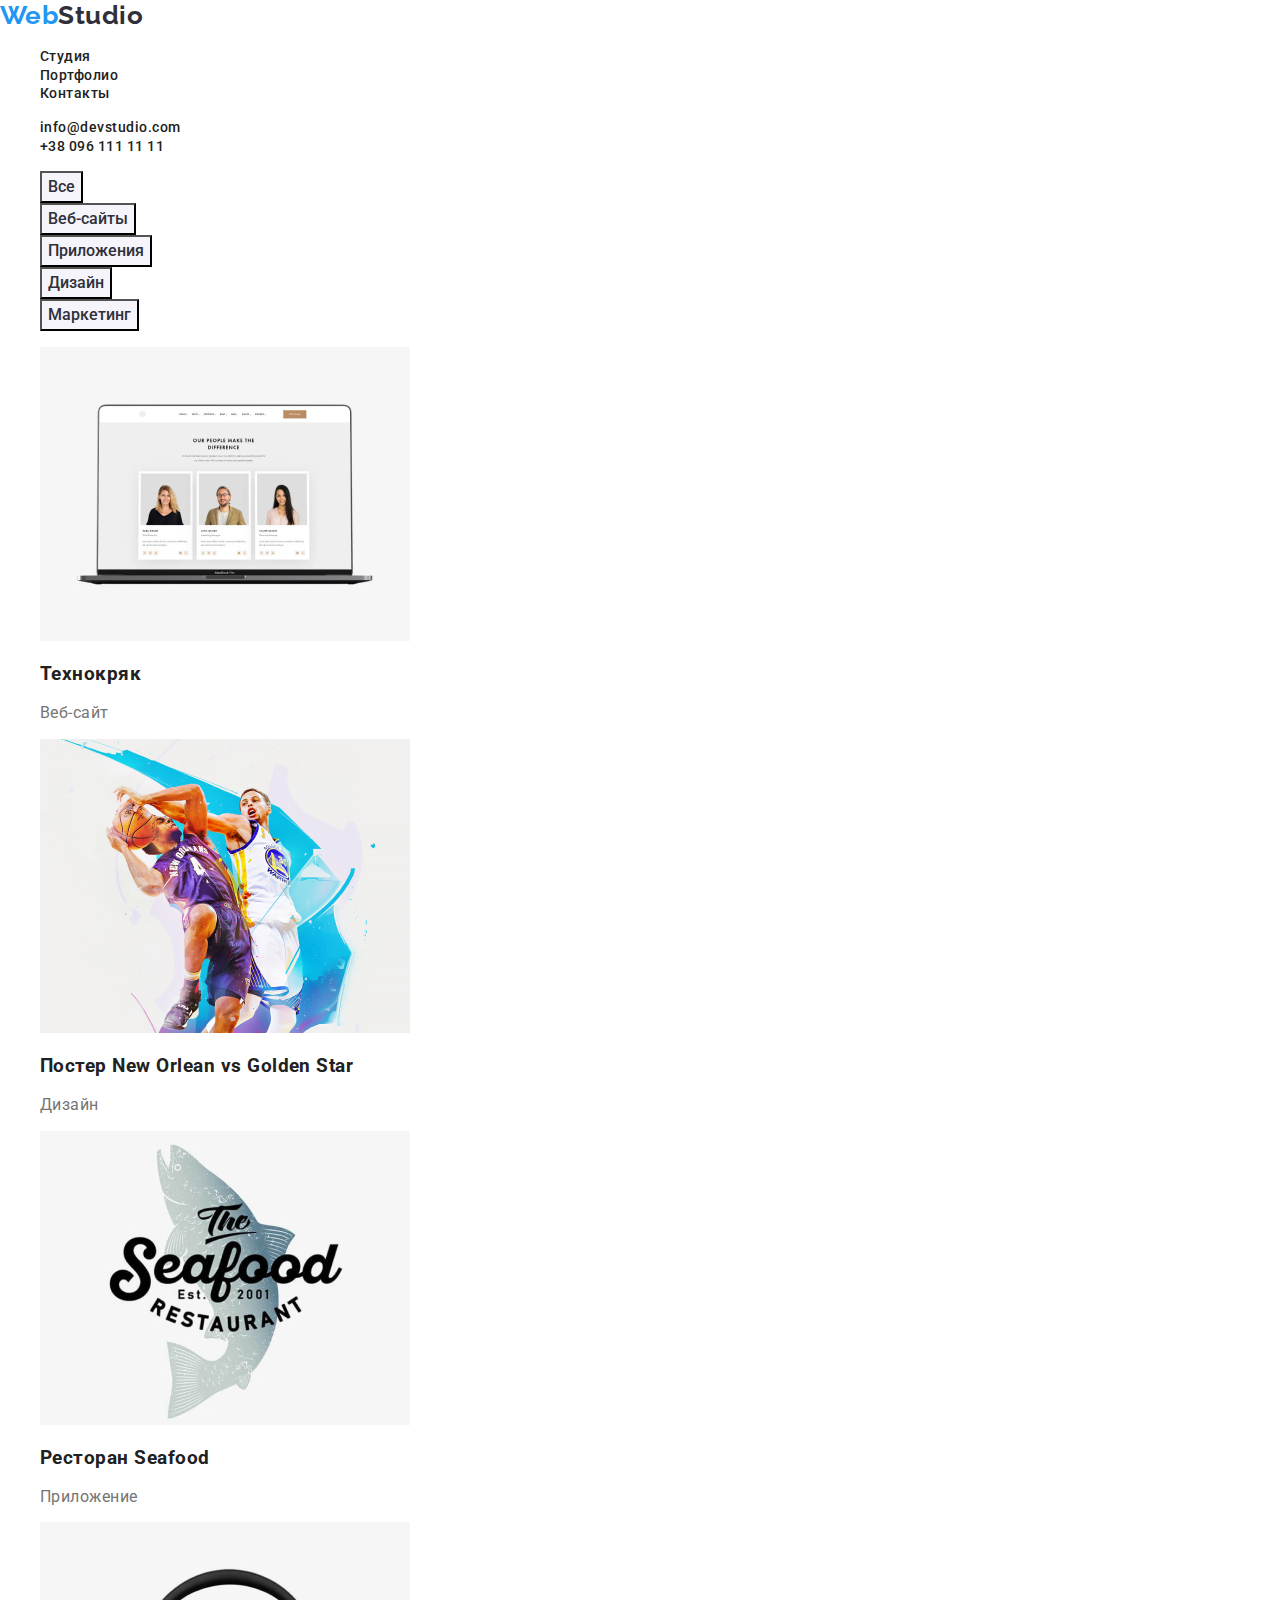
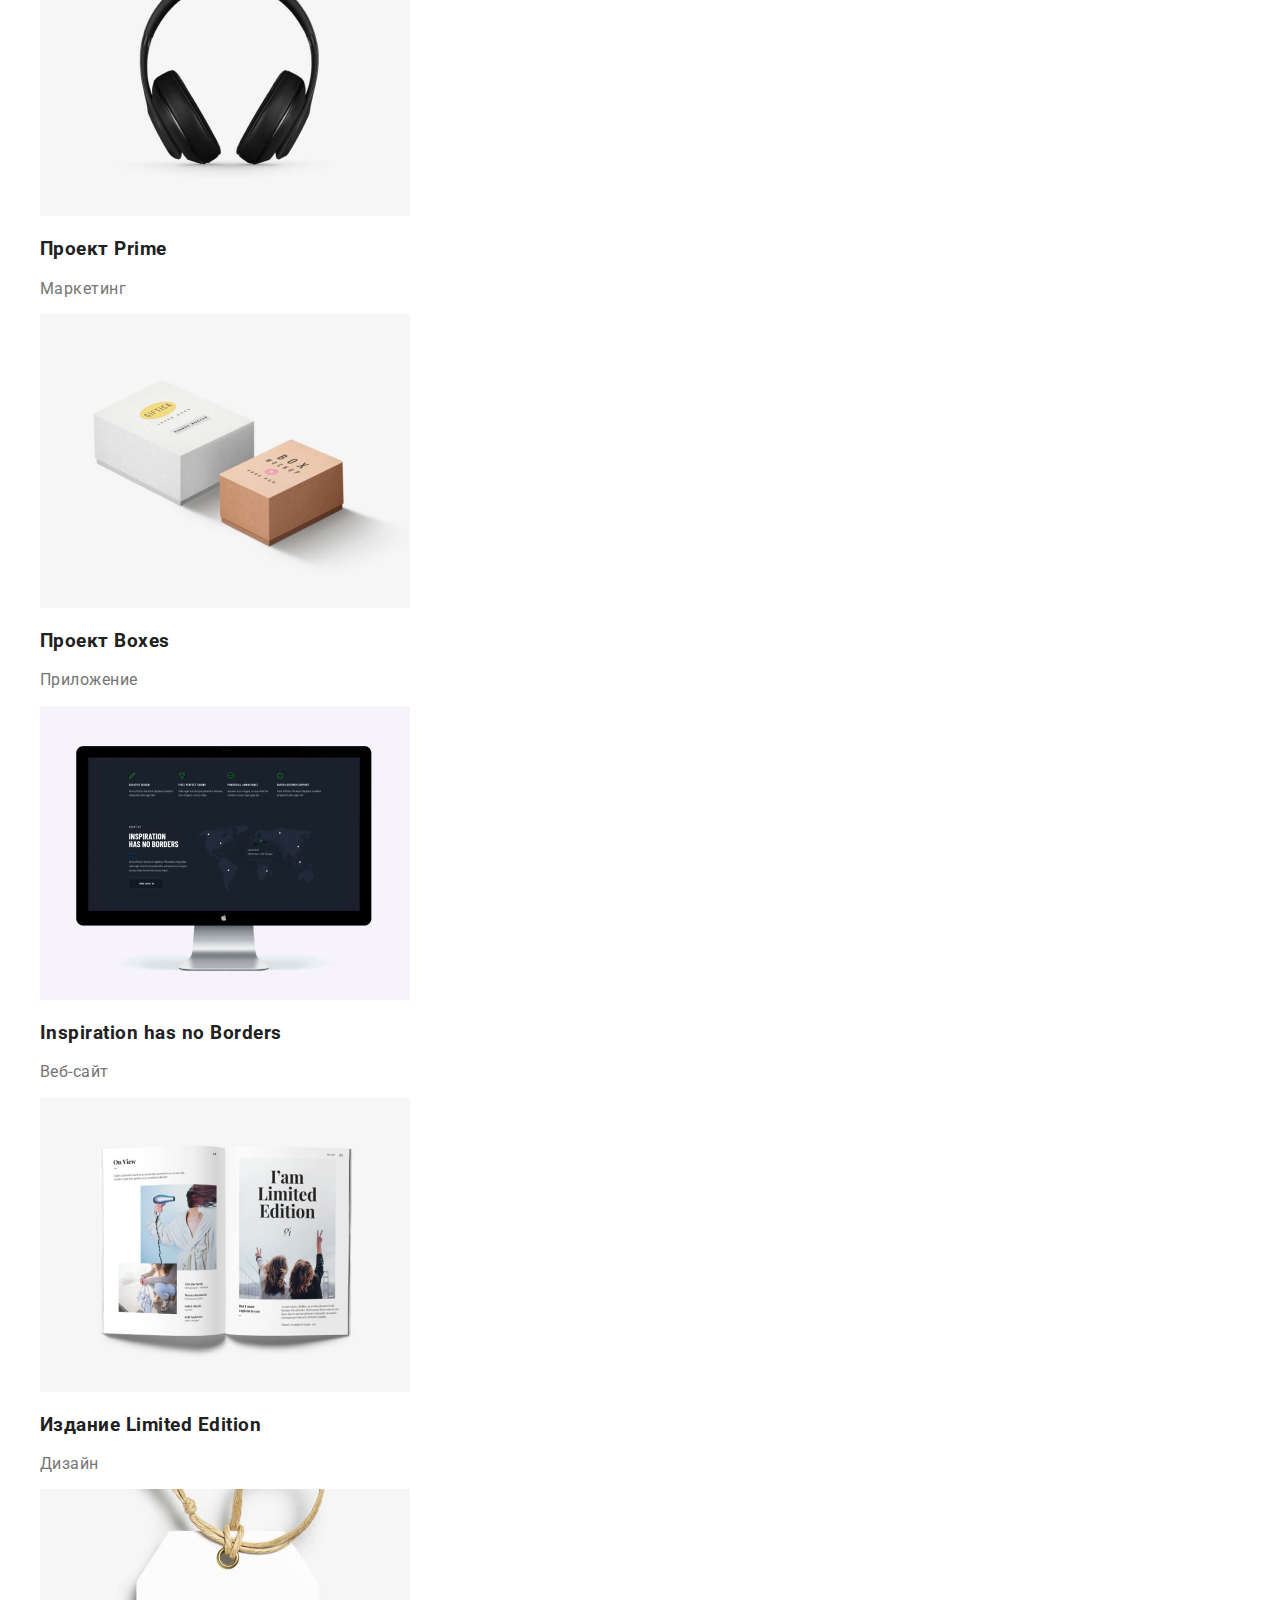
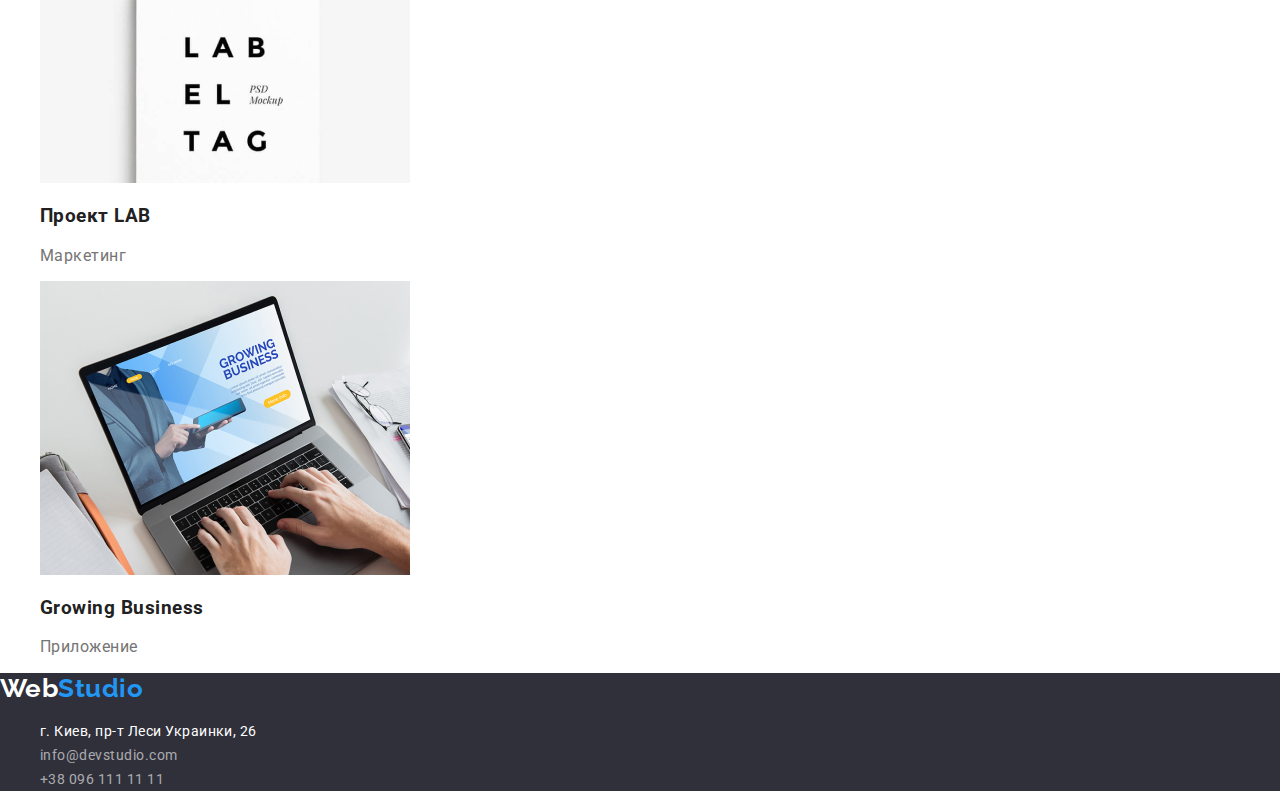
==== portfolio.html @ 506db067 "main" ====
<!DOCTYPE html>
<html lang="en">

<head>
    <meta charset="UTF-8">
    <meta http-equiv="X-UA-Compatible" content="IE=edge">
    <meta name="viewport" content="width=device-width, initial-scale=1.0">
    <link href="https://fonts.googleapis.com/css2?family=Raleway:wght@700&family=Roboto:wght@400;500;700;900&display=swap" rel="stylesheet">
    <link rel="stylesheet" type="text/css" href="./modern-normalize.css" />
    <link rel="stylesheet" type="text/css" href="./styles/portfolio.css" />
    <title>Document</title>

</head>

<body>
    <!--HEADER-->
    <header>
        <nav class="nav">

            <a href="" class="nav_logo">Web<span>Studio</span></a>

            <ul class="menu">
                <li class="items"><a href="./index.html">Студия</a></li>
                <li class="items"><a href="">Портфолио</a></li>
                <li class="items"><a href="">Контакты</a></li>
            </ul>

        </nav>

        <ul class="contacts">
            <li class="mail">
                <a href="mailto:info@devstudio.com">info@devstudio.com</a>
            </li>
            <li class="tel">
                <a href="tel:+380961111111">+38 096 111 11 11</a>
            </li>
        </ul>
    </header>

    <main>
        <section class="main-buttons">

            <ul>
                <li><button type="button" class="buttons">Все</button></li>
                <li><button type="button" class="buttons">Веб-сайты</button></li>
                <li><button type="button" class="buttons">Приложения</button></li>
                <li><button type="button" class="buttons">Дизайн</button></li>
                <li><button type="button" class="buttons">Маркетинг</button></li>
            </ul>

        </section>

        <section class="portfolio">


            <ul>

                <li class="cards ">
                    <img src="./images/portfolio/img.jpg" alt="Технокряк" width="370">

                    <h3>Технокряк</h3>
                    <p>Веб-сайт</p>


                </li>
                <li class="cards ">
                    <img src="./images/portfolio/img-1.jpg" alt=" Постер New Orlean vs Golden Star
                    " width="370">


                    <h3>Постер New Orlean vs Golden Star</h3>
                    <p>Дизайн</p>


                </li>
                <li class="cards ">
                    <img src="./images/portfolio/img-2.jpg" alt="Ресторан Seafood " width="370">

                    <h3>Ресторан Seafood</h3>
                    <p>Приложение</p>

                </li>
                <li class="cards ">

                    <img src="./images/portfolio/img-3.jpg" alt="Проект Prime " width="370">

                    <h3>Проект Prime</h3>
                    <p>Маркетинг</p>

                </li>
                <li class="cards ">
                    <img src="./images/portfolio/img-4.jpg" alt=" Проект Boxes" width="370">

                    <h3>Проект Boxes</h3>
                    <p>Приложение</p>


                </li>
                <li class="cards ">

                    <img src="./images/portfolio/img-5.jpg" alt="Inspiration has no Borders " width="370">
                    <h3>Inspiration has no Borders</h3>
                    <p>Веб-сайт</p>


                </li>
                <li class="cards ">
                    <img src="./images/portfolio/img-6.jpg" alt="Издание Limited Edition" width="370">

                    <h3>Издание Limited Edition</h3>
                    <p>Дизайн</p>


                </li>
                <li class="cards ">
                    <img src="./images/portfolio/img-7.jpg" alt="Проект LAB" width="370 ">

                    <h3>Проект LAB</h3>
                    <p>Маркетинг</p>


                </li>
                <li class="cards ">
                    <img src="./images/portfolio/img-8.jpg " alt="Growing Business " width="370 ">

                    <h3>Growing Business</h3>
                    <p>Приложение</p>


                </li>
            </ul>


        </section>
    </main>

    <!--FOOTER-->

    <footer>

        <a href=" " class="logo "><span>Web</span>Studio</a>
        <ul id="address ">

            <li>
                <a href="https://goo.gl/maps/dbALaQ9YhSVhBDLY6 " class="footer-address ">г. Киев, пр-т Леси Украинки, 26</a>
            </li>

            <li>
                <a href="mailto:info@devstudio.com " class="footer-mail ">info@devstudio.com</a>
            </li>
            <li>
                <a href="tel:+380961111111 " class="footer-tel ">+38 096 111 11 11</a>
            </li>
        </ul>

    </footer>






</body>









</html>
---- styles/portfolio.css ----
body {
    font-family: Roboto, -apple-system, BlinkMacSystemFont, 'Segoe UI', Roboto, Oxygen, Ubuntu, Cantarell, 'Open Sans', 'Helvetica Neue', sans-serif;
    color: var(--h-color);
    letter-spacing: 0.03em;
}

p {
    color: var(--p-color);
}

ul {
    list-style: none;
}

a {
    text-decoration: none;
}

 :root {
    --brand-grey: #F5F4FA;
    --blue-color: #2196F3;
    --h-color: rgba(33, 33, 33, 1);
    --brand-dark: #2F303A;
    --p-color: rgba(117, 117, 117, 1);
}

.nav_logo {
    font-family: Raleway;
    font-size: 26px;
    font-weight: 700;
    line-height: 1.2;
    color: var(--blue-color);
}

.nav_logo>span {
    color: var(--brand-dark);
}

.menu a {
    font-size: 14px;
    font-weight: 500;
    line-height: 1.1;
    color: var(--h-color);
}

.contacts a {
    color: var(--h-color);
    font-size: 14px;
    font-weight: 500;
    line-height: 1.1;
}

.menu a:hover,
.contacts a:hover {
    color: var(--blue-color);
}

.buttons {
    background-color: var(--brand-grey);
    color: var(--brand-dark);
    font-weight: 500;
    font-size: 16px;
    line-height: 26px;
}

.buttons:hover {
    background-color: var(--blue-color);
    color: white;
    cursor: pointer;
}


/* FOOOOOTER */

footer {
    background-color: var(--brand-dark);
}

footer>.logo {
    font-family: Raleway;
    font-size: 26px;
    font-weight: 700;
    line-height: 1.2;
    color: var(--blue-color);
}

footer>.logo>span {
    color: white;
}

.footer-address {
    font-size: 14px;
    line-height: 1.7;
    color: #FFFFFF;
}

.footer-mail,
.footer-tel {
    font-size: 14px;
    line-height: 1.7;
    color: rgba(255, 255, 255, 0.6);
}

.footer-address:hover {
    color: var(--blue-color);
}

.footer-mail:hover,
.footer-tel:hover {
    color: var(--blue-color);
}
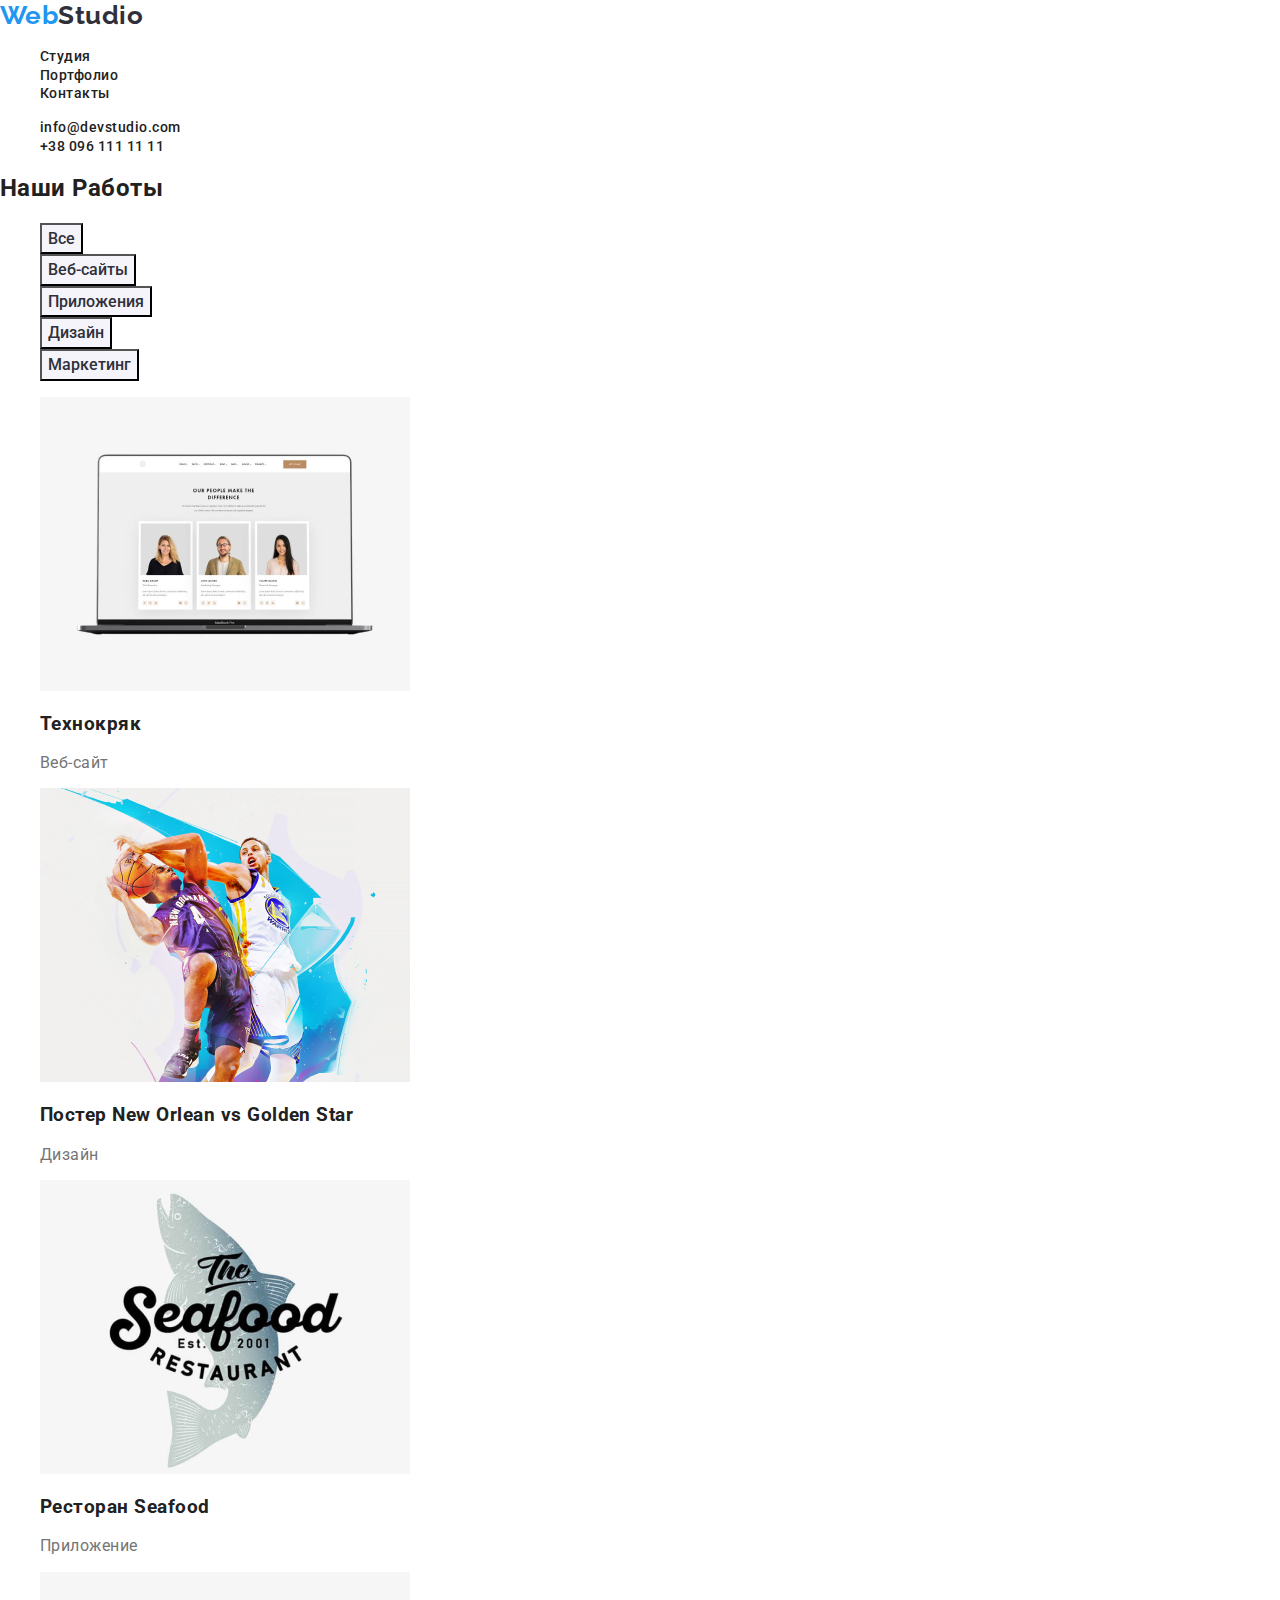
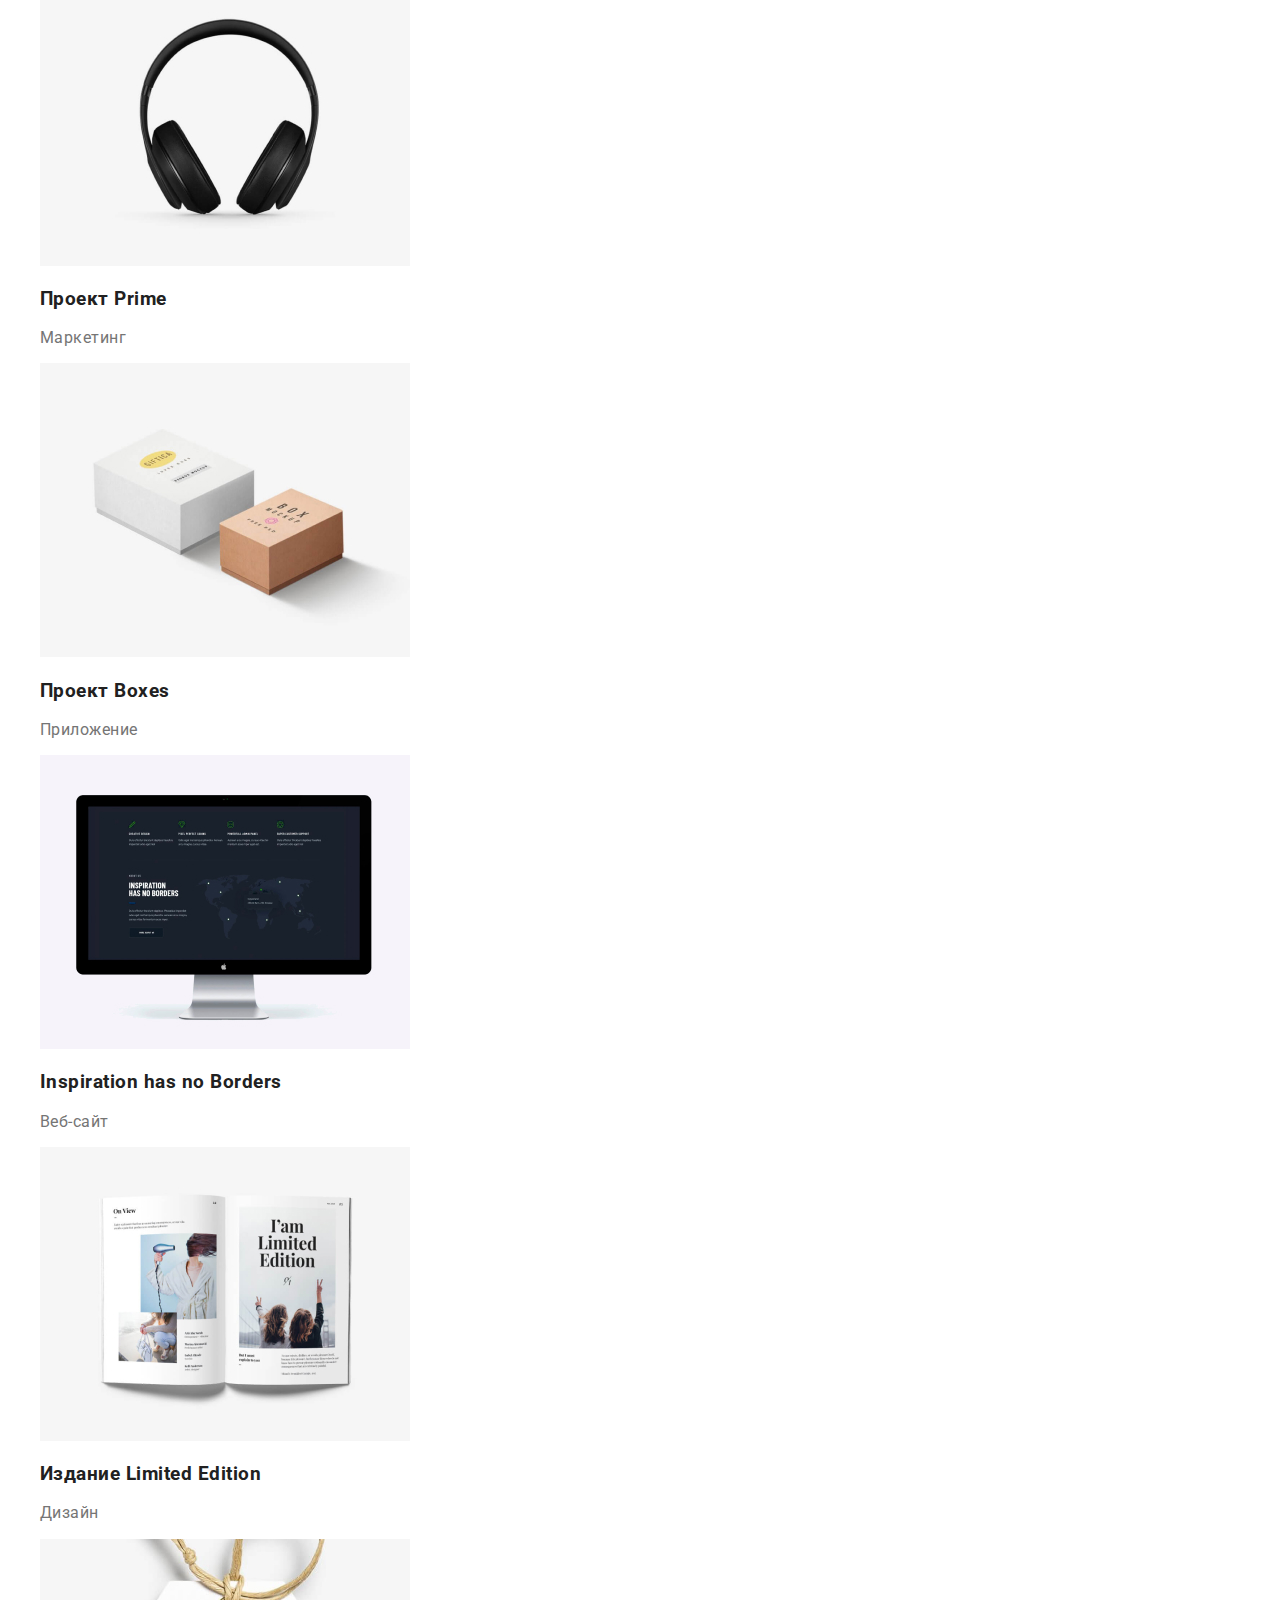
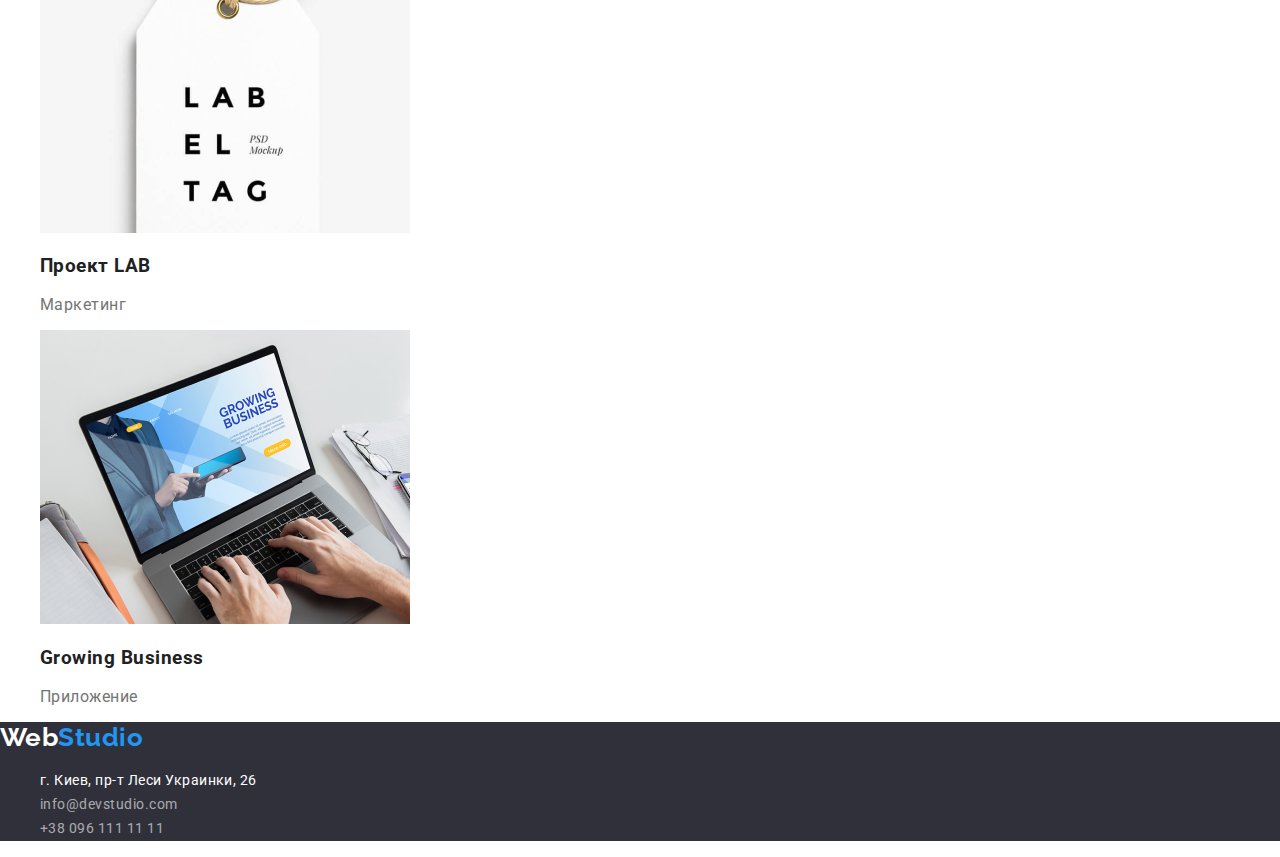
==== commit e9881db5: "mistakes fixed" ====
--- a/portfolio.html
+++ b/portfolio.html
@@ -39,7 +39,7 @@
 
     <main>
         <section class="main-buttons">
-
+            <h2>Наши Работы</h2>
             <ul>
                 <li><button type="button" class="buttons">Все</button></li>
                 <li><button type="button" class="buttons">Веб-сайты</button></li>
@@ -113,7 +113,7 @@
 
                 </li>
                 <li class="cards ">
-                    <img src="./images/portfolio/img-7.jpg" alt="Проект LAB" width="370 ">
+                    <img src="./images/portfolio/img-7.jpg" alt="Проект LAB" width="370">
 
                     <h3>Проект LAB</h3>
                     <p>Маркетинг</p>
@@ -121,7 +121,7 @@
 
                 </li>
                 <li class="cards ">
-                    <img src="./images/portfolio/img-8.jpg " alt="Growing Business " width="370 ">
+                    <img src="./images/portfolio/img-8.jpg " alt="Growing Business " width="370">
 
                     <h3>Growing Business</h3>
                     <p>Приложение</p>
@@ -139,17 +139,17 @@
     <footer>
 
         <a href=" " class="logo "><span>Web</span>Studio</a>
-        <ul id="address ">
+        <ul id="address">
 
             <li>
-                <a href="https://goo.gl/maps/dbALaQ9YhSVhBDLY6 " class="footer-address ">г. Киев, пр-т Леси Украинки, 26</a>
+                <a href="https://goo.gl/maps/dbALaQ9YhSVhBDLY6" class="footer-address ">г. Киев, пр-т Леси Украинки, 26</a>
             </li>
 
             <li>
-                <a href="mailto:info@devstudio.com " class="footer-mail ">info@devstudio.com</a>
+                <a href="mailto:info@devstudio.com" class="footer-mail ">info@devstudio.com</a>
             </li>
             <li>
-                <a href="tel:+380961111111 " class="footer-tel ">+38 096 111 11 11</a>
+                <a href="tel:+380961111111" class="footer-tel ">+38 096 111 11 11</a>
             </li>
         </ul>
 
--- a/styles/portfolio.css
+++ b/styles/portfolio.css
@@ -60,7 +60,7 @@
     color: var(--brand-dark);
     font-weight: 500;
     font-size: 16px;
-    line-height: 26px;
+    line-height: 1.6;
 }
 
 .buttons:hover {
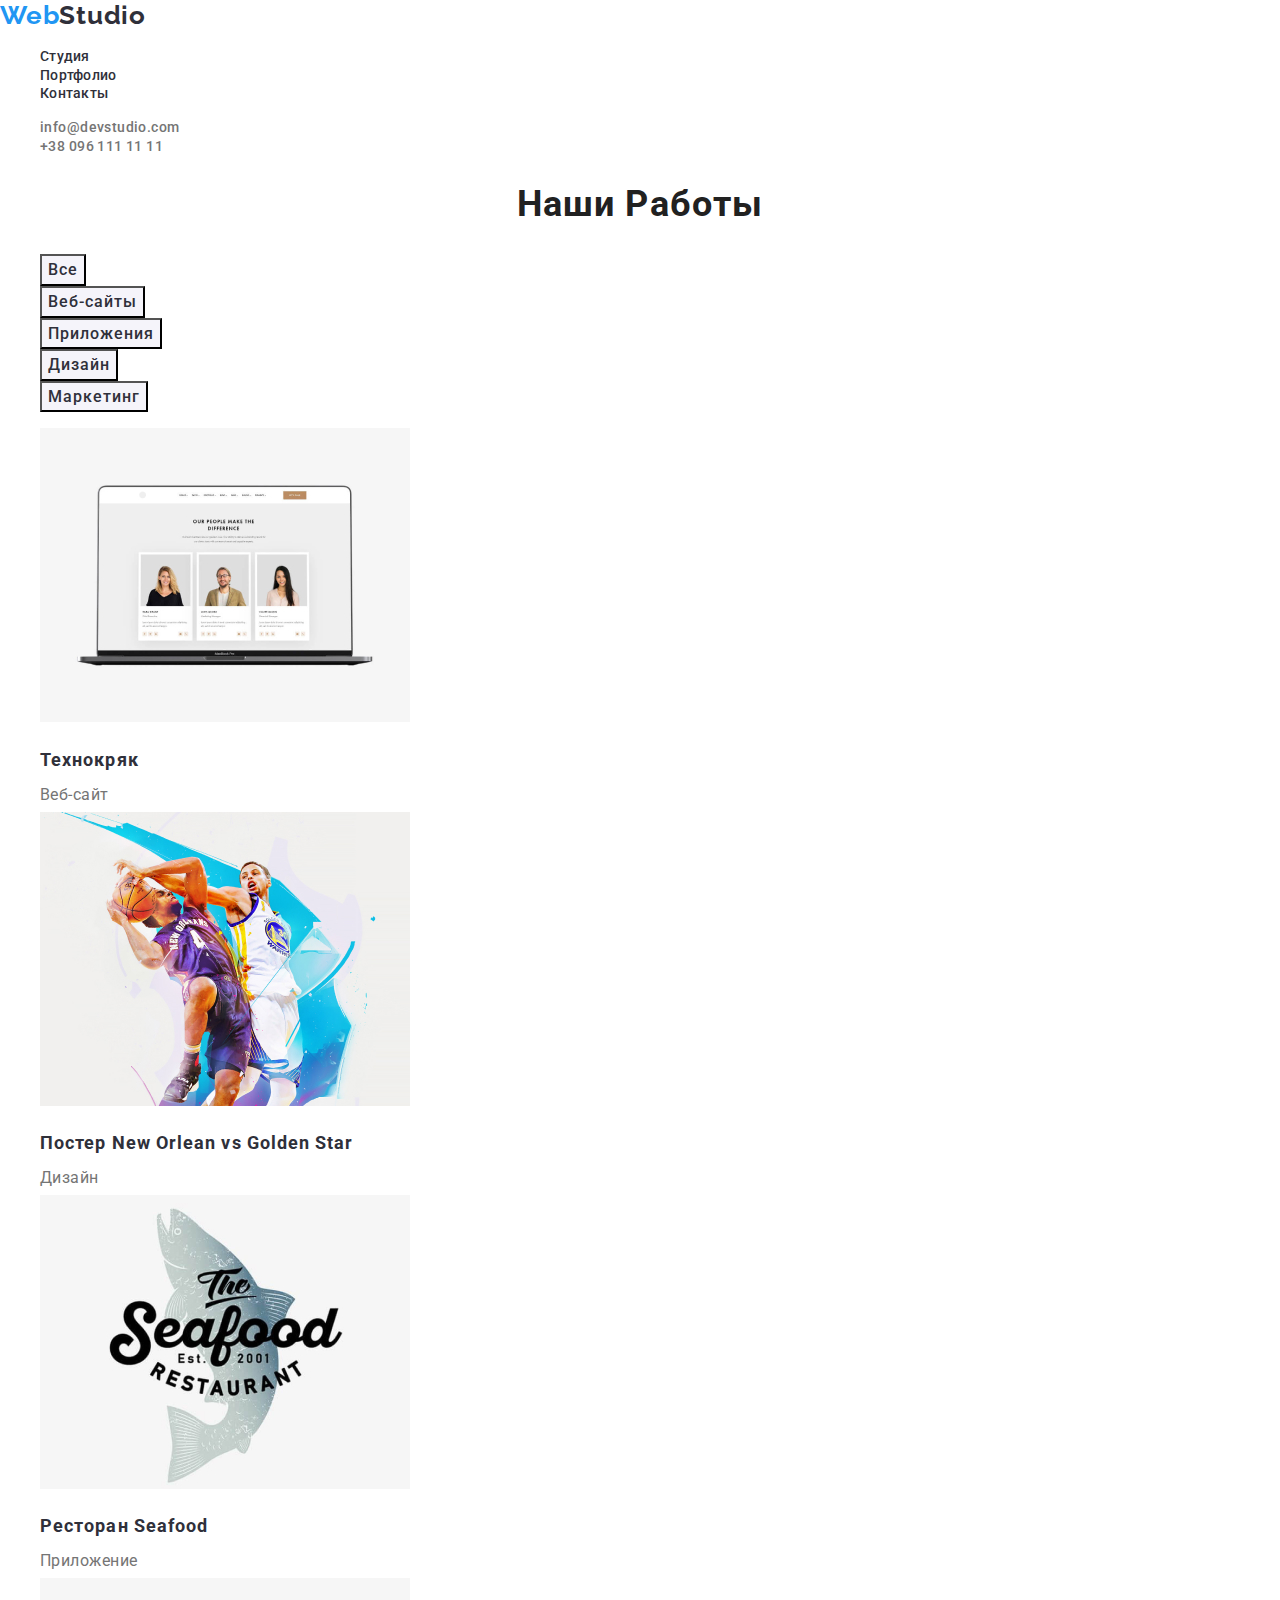
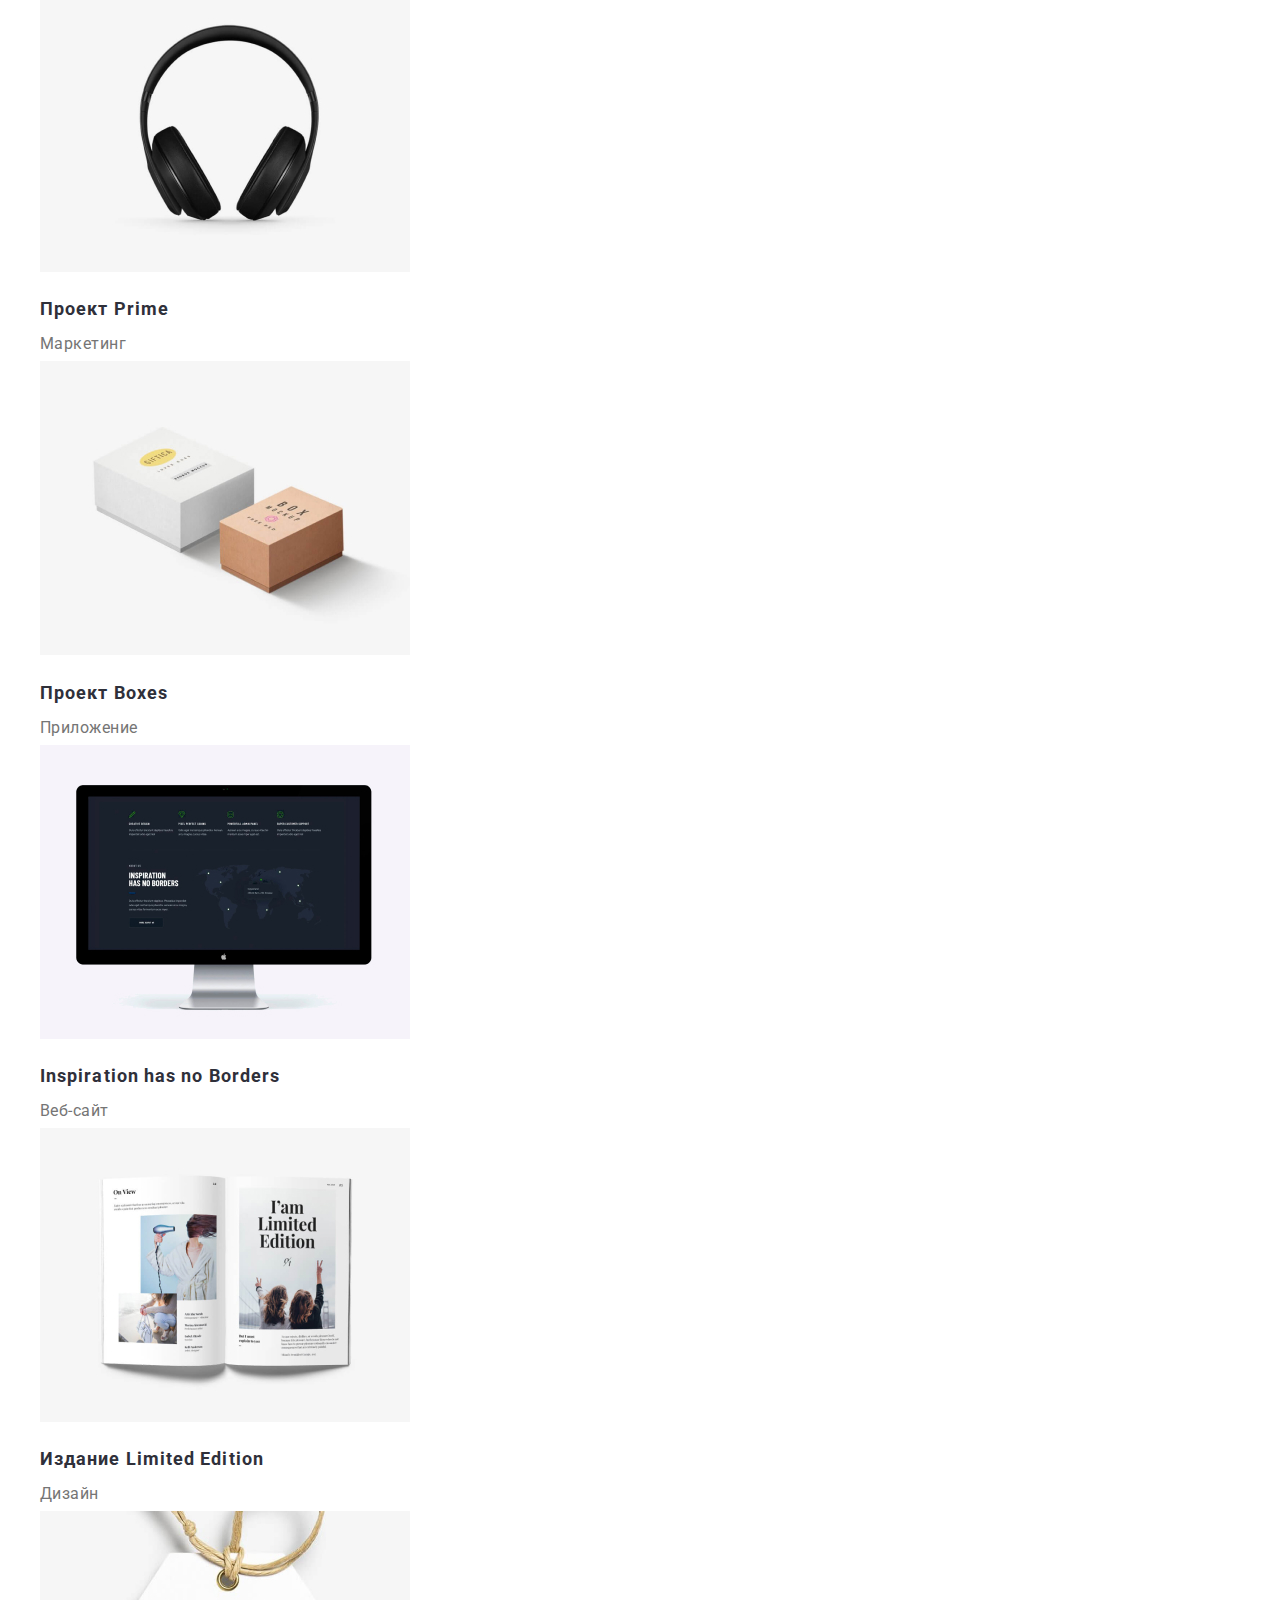
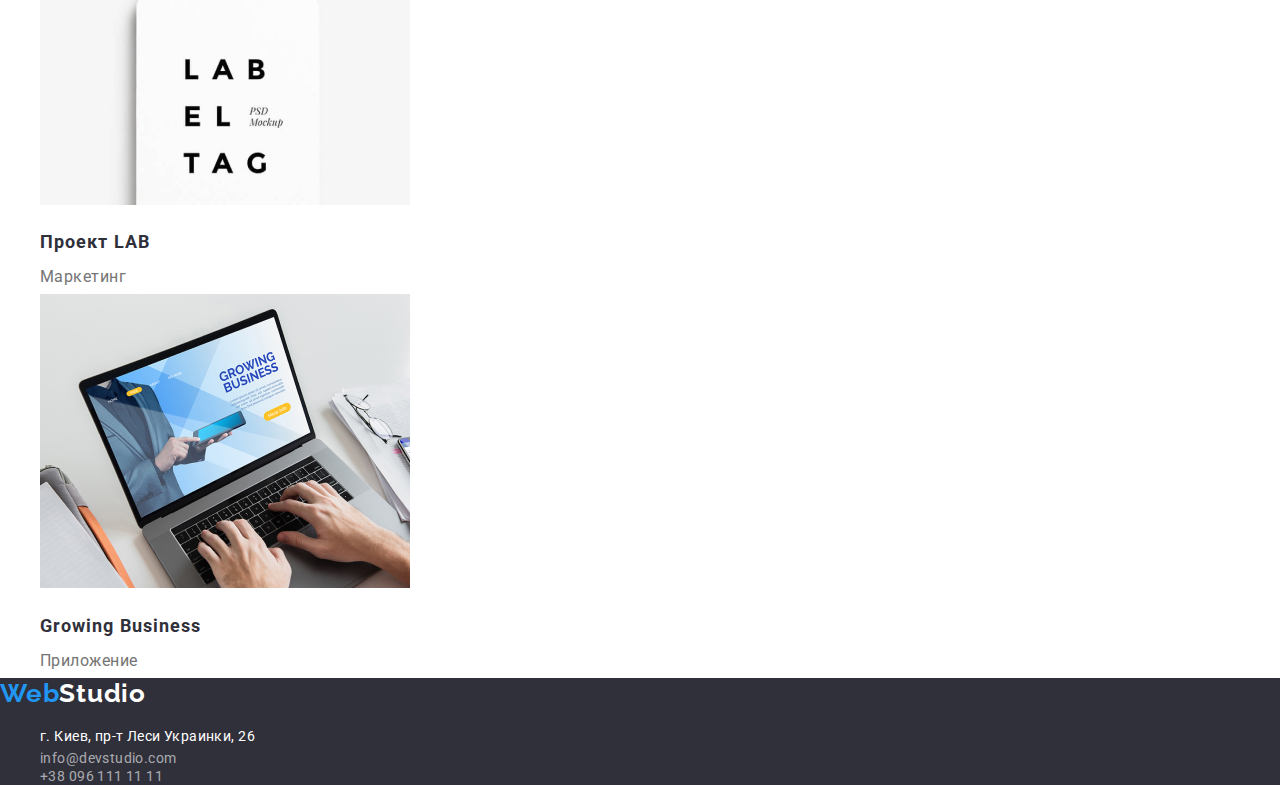
==== commit d61a9415: "style fixed" ====
--- a/portfolio.html
+++ b/portfolio.html
@@ -5,9 +5,10 @@
     <meta charset="UTF-8">
     <meta http-equiv="X-UA-Compatible" content="IE=edge">
     <meta name="viewport" content="width=device-width, initial-scale=1.0">
+    <link rel="preconnect" href="https://fonts.gstatic.com" crossorigin>
     <link href="https://fonts.googleapis.com/css2?family=Raleway:wght@700&family=Roboto:wght@400;500;700;900&display=swap" rel="stylesheet">
     <link rel="stylesheet" type="text/css" href="./modern-normalize.css" />
-    <link rel="stylesheet" type="text/css" href="./styles/portfolio.css" />
+    <link rel="stylesheet" type="text/css" href="./styles/style.css" />
     <title>Document</title>
 
 </head>
@@ -20,27 +21,28 @@
             <a href="" class="nav_logo">Web<span>Studio</span></a>
 
             <ul class="menu">
-                <li class="items"><a href="./index.html">Студия</a></li>
-                <li class="items"><a href="">Портфолио</a></li>
-                <li class="items"><a href="">Контакты</a></li>
+                <li><a href="./index.html" class="items">Студия</a></li>
+                <li><a href="" class="items">Портфолио</a></li>
+                <li><a href="" class="items">Контакты</a></li>
             </ul>
 
         </nav>
 
         <ul class="contacts">
-            <li class="mail">
-                <a href="mailto:info@devstudio.com">info@devstudio.com</a>
+            <li>
+                <a href="mailto:info@devstudio.com" class="mail">info@devstudio.com</a>
             </li>
-            <li class="tel">
-                <a href="tel:+380961111111">+38 096 111 11 11</a>
+            <li>
+                <a href="tel:+380961111111" class="tel">+38 096 111 11 11</a>
             </li>
         </ul>
+
     </header>
 
     <main>
         <section class="main-buttons">
-            <h2>Наши Работы</h2>
-            <ul>
+            <h2 class="our-works">Наши Работы</h2>
+            <ul class="button-list">
                 <li><button type="button" class="buttons">Все</button></li>
                 <li><button type="button" class="buttons">Веб-сайты</button></li>
                 <li><button type="button" class="buttons">Приложения</button></li>
@@ -48,18 +50,13 @@
                 <li><button type="button" class="buttons">Маркетинг</button></li>
             </ul>
 
-        </section>
-
-        <section class="portfolio">
-
-
-            <ul>
+            <ul class="portfolio-list">
 
                 <li class="cards ">
                     <img src="./images/portfolio/img.jpg" alt="Технокряк" width="370">
 
-                    <h3>Технокряк</h3>
-                    <p>Веб-сайт</p>
+                    <h2 class="cards-h2">Технокряк</h2>
+                    <p class="cards-p">Веб-сайт</p>
 
 
                 </li>
@@ -68,63 +65,63 @@
                     " width="370">
 
 
-                    <h3>Постер New Orlean vs Golden Star</h3>
-                    <p>Дизайн</p>
+                    <h2 class="cards-h2">Постер New Orlean vs Golden Star</h2>
+                    <p class="cards-p">Дизайн</p>
 
 
                 </li>
                 <li class="cards ">
                     <img src="./images/portfolio/img-2.jpg" alt="Ресторан Seafood " width="370">
 
-                    <h3>Ресторан Seafood</h3>
-                    <p>Приложение</p>
+                    <h2 class="cards-h2">Ресторан Seafood</h2>
+                    <p class="cards-p">Приложение</p>
 
                 </li>
                 <li class="cards ">
 
                     <img src="./images/portfolio/img-3.jpg" alt="Проект Prime " width="370">
 
-                    <h3>Проект Prime</h3>
-                    <p>Маркетинг</p>
+                    <h2 class="cards-h2">Проект Prime</h2>
+                    <p class="cards-p">Маркетинг</p>
 
                 </li>
                 <li class="cards ">
                     <img src="./images/portfolio/img-4.jpg" alt=" Проект Boxes" width="370">
 
-                    <h3>Проект Boxes</h3>
-                    <p>Приложение</p>
+                    <h2 class="cards-h2">Проект Boxes</h2>
+                    <p class="cards-p">Приложение</p>
 
 
                 </li>
                 <li class="cards ">
 
                     <img src="./images/portfolio/img-5.jpg" alt="Inspiration has no Borders " width="370">
-                    <h3>Inspiration has no Borders</h3>
-                    <p>Веб-сайт</p>
+                    <h2 class="cards-h2">Inspiration has no Borders</h2>
+                    <p class="cards-p">Веб-сайт</p>
 
 
                 </li>
                 <li class="cards ">
                     <img src="./images/portfolio/img-6.jpg" alt="Издание Limited Edition" width="370">
 
-                    <h3>Издание Limited Edition</h3>
-                    <p>Дизайн</p>
+                    <h2 class="cards-h2">Издание Limited Edition</h2>
+                    <p class="cards-p">Дизайн</p>
 
 
                 </li>
                 <li class="cards ">
                     <img src="./images/portfolio/img-7.jpg" alt="Проект LAB" width="370">
 
-                    <h3>Проект LAB</h3>
-                    <p>Маркетинг</p>
+                    <h2 class="cards-h2">Проект LAB</h2>
+                    <p class="cards-p">Маркетинг</p>
 
 
                 </li>
                 <li class="cards ">
                     <img src="./images/portfolio/img-8.jpg " alt="Growing Business " width="370">
 
-                    <h3>Growing Business</h3>
-                    <p>Приложение</p>
+                    <h2 class="cards-h2">Growing Business</h2>
+                    <p class="cards-p">Приложение</p>
 
 
                 </li>
@@ -138,18 +135,18 @@
 
     <footer>
 
-        <a href=" " class="logo "><span>Web</span>Studio</a>
-        <ul id="address">
+        <a href="" class="footer-logo"><span>Web</span>Studio</a>
+        <ul class="address" id="address">
 
             <li>
-                <a href="https://goo.gl/maps/dbALaQ9YhSVhBDLY6" class="footer-address ">г. Киев, пр-т Леси Украинки, 26</a>
+                <a href="https://goo.gl/maps/dbALaQ9YhSVhBDLY6" class="footer-address">г. Киев, пр-т Леси Украинки, 26</a>
             </li>
 
             <li>
-                <a href="mailto:info@devstudio.com" class="footer-mail ">info@devstudio.com</a>
+                <a href="mailto:info@devstudio.com" class="footer-mail">info@devstudio.com</a>
             </li>
             <li>
-                <a href="tel:+380961111111" class="footer-tel ">+38 096 111 11 11</a>
+                <a href="tel:+380961111111" class="footer-tel">+38 096 111 11 11</a>
             </li>
         </ul>
 
--- a/styles/style.css
+++ b/styles/style.css
@@ -0,0 +1,302 @@
+:root {
+    --brand-grey: #F5F4FA;
+    --blue-color: #2196F3;
+    --h-color: #212121;
+    --brand-dark: #2F303A;
+    --p-color: #757575;
+}
+
+body {
+    font-family: Roboto, sans-serif;
+    color: var(--h-color);
+}
+
+.nav_logo {
+    font-family: Raleway;
+    font-size: 26px;
+    font-weight: 700;
+    line-height: 1.2;
+    color: var(--blue-color);
+    letter-spacing: 0.03em;
+    text-decoration: none;
+}
+
+.nav_logo>span {
+    color: var(--brand-dark);
+}
+
+.menu {
+    list-style: none;
+}
+
+.items {
+    font-weight: 500;
+    font-size: 14px;
+    line-height: 1.1;
+    letter-spacing: 0.02em;
+    color: var(--brand-dark);
+    text-decoration: none;
+}
+
+.contacts {
+    list-style: none;
+}
+
+.mail,
+.tel {
+    color: var(--p-color);
+    font-size: 14px;
+    font-weight: 500;
+    line-height: 1.1;
+    text-decoration: none;
+    letter-spacing: 0.03em;
+}
+
+.items:hover {
+    color: var(--blue-color);
+}
+
+.items:focus {
+    color: var(--blue-color);
+}
+
+.mail:hover,
+.tel:hover {
+    color: var(--blue-color);
+}
+
+.mail:focus,
+.tel:focus {
+    color: var(--blue-color);
+}
+
+
+/* MAIN BUUTTOONN */
+
+.main-button {
+    background-color: var(--brand-dark);
+}
+
+.main-slogan {
+    font-size: 44px;
+    font-weight: 900;
+    line-height: 1.3;
+    letter-spacing: 0.06em;
+    color: #FFFFFF;
+    text-align: center;
+    text-transform: uppercase;
+}
+
+.order-button {
+    background-color: var(--blue-color);
+    font-size: 16px;
+    font-style: normal;
+    font-weight: 700;
+    line-height: 1.8;
+    letter-spacing: 0.06em;
+    cursor: pointer;
+    color: #FFFFFF;
+    text-align: center;
+    font-family: Roboto;
+}
+
+
+/* QUALITY */
+
+.quality-list {
+    list-style: none;
+}
+
+.quality-h2 {
+    font-weight: bold;
+    font-size: 36px;
+    line-height: 1.1;
+    text-align: center;
+    letter-spacing: 0.03em;
+    color: var(--brand-dark);
+}
+
+.quality-h3 {
+    font-weight: bold;
+    font-size: 14px;
+    letter-spacing: 0.03em;
+    text-transform: uppercase;
+    line-height: 1.1;
+    color: var(--brand-dark);
+}
+
+.quality-p {
+    font-size: 14px;
+    letter-spacing: 0.03em;
+    line-height: 1.7;
+    color: var(--p-color);
+}
+
+
+/*  TTASK  */
+
+.task-list {
+    list-style: none;
+}
+
+.task-h2 {
+    font-size: 36px;
+    line-height: 1.1;
+    text-align: center;
+    letter-spacing: 0.03em;
+    color: var(--brand-dark);
+    font-weight: bold;
+}
+
+
+/* TEAM */
+
+.team-list {
+    list-style: none;
+}
+
+.team {
+    background-color: var(--brand-grey);
+}
+
+.team-h2 {
+    line-height: 1.1;
+    font-weight: bold;
+    font-size: 36px;
+    letter-spacing: 0.03em;
+    text-align: center;
+}
+
+.teamlist-h3 {
+    font-weight: 500;
+    font-size: 16px;
+    line-height: 1.1;
+    text-align: center;
+    letter-spacing: 0.03em;
+    color: var(--brand-dark)
+}
+
+.teamlist-p {
+    font-size: 16px;
+    line-height: 1.1;
+    text-align: center;
+    letter-spacing: 0.03em;
+    color: var(--p-color);
+}
+
+
+/*  FOOOTER */
+
+footer {
+    background-color: var(--brand-dark);
+}
+
+.address {
+    list-style: none;
+}
+
+.footer-logo {
+    font-family: Raleway;
+    font-size: 26px;
+    font-weight: 700;
+    line-height: 1.2;
+    color: #FFFFFF;
+    text-decoration: none;
+    letter-spacing: 0.03em;
+}
+
+.footer-logo>span {
+    color: var(--blue-color);
+}
+
+.footer-address {
+    font-size: 14px;
+    line-height: 1.7;
+    letter-spacing: 0.03em;
+    color: #FFFFFF;
+    text-decoration: none;
+}
+
+.footer-mail,
+.footer-tel {
+    font-size: 14px;
+    line-height: 1.7px;
+    letter-spacing: 0.03em;
+    color: rgba(255, 255, 255, 0.6);
+    text-decoration: none;
+}
+
+.footer-address:hover {
+    color: var(--blue-color);
+}
+
+.footer-address:focus {
+    color: var(--blue-color);
+}
+
+.footer-mail:hover,
+.footer-tel:hover {
+    color: var(--blue-color);
+}
+
+.footer-mail:focus,
+.footer-tel:focus {
+    color: var(--blue-color);
+}
+
+
+/* PORTFOLIO */
+
+.our-works {
+    font-weight: bold;
+    font-size: 36px;
+    line-height: 1.1;
+    text-align: center;
+    letter-spacing: 0.03em;
+}
+
+.portfolio-list {
+    list-style: none;
+}
+
+.cards-h2 {
+    font-weight: bold;
+    font-size: 18px;
+    line-height: 2;
+    color: var(--brand-dark);
+    letter-spacing: 0.06em;
+}
+
+.cards-p {
+    font-size: 16px;
+    line-height: 1.9px;
+    letter-spacing: 0.03em;
+    color: var(--p-color);
+}
+
+
+/* BUUTTOONNS PORTFOLIO*/
+
+.buttons {
+    background-color: var(--brand-grey);
+    color: var(--brand-dark);
+    font-weight: 500;
+    font-size: 16px;
+    line-height: 1.6;
+    letter-spacing: 0.06em;
+    font-family: Roboto;
+}
+
+.buttons:focus {
+    background-color: var(--blue-color);
+}
+
+.buttons:hover {
+    background-color: var(--blue-color);
+    color: white;
+    cursor: pointer;
+}
+
+.button-list {
+    list-style: none;
+}